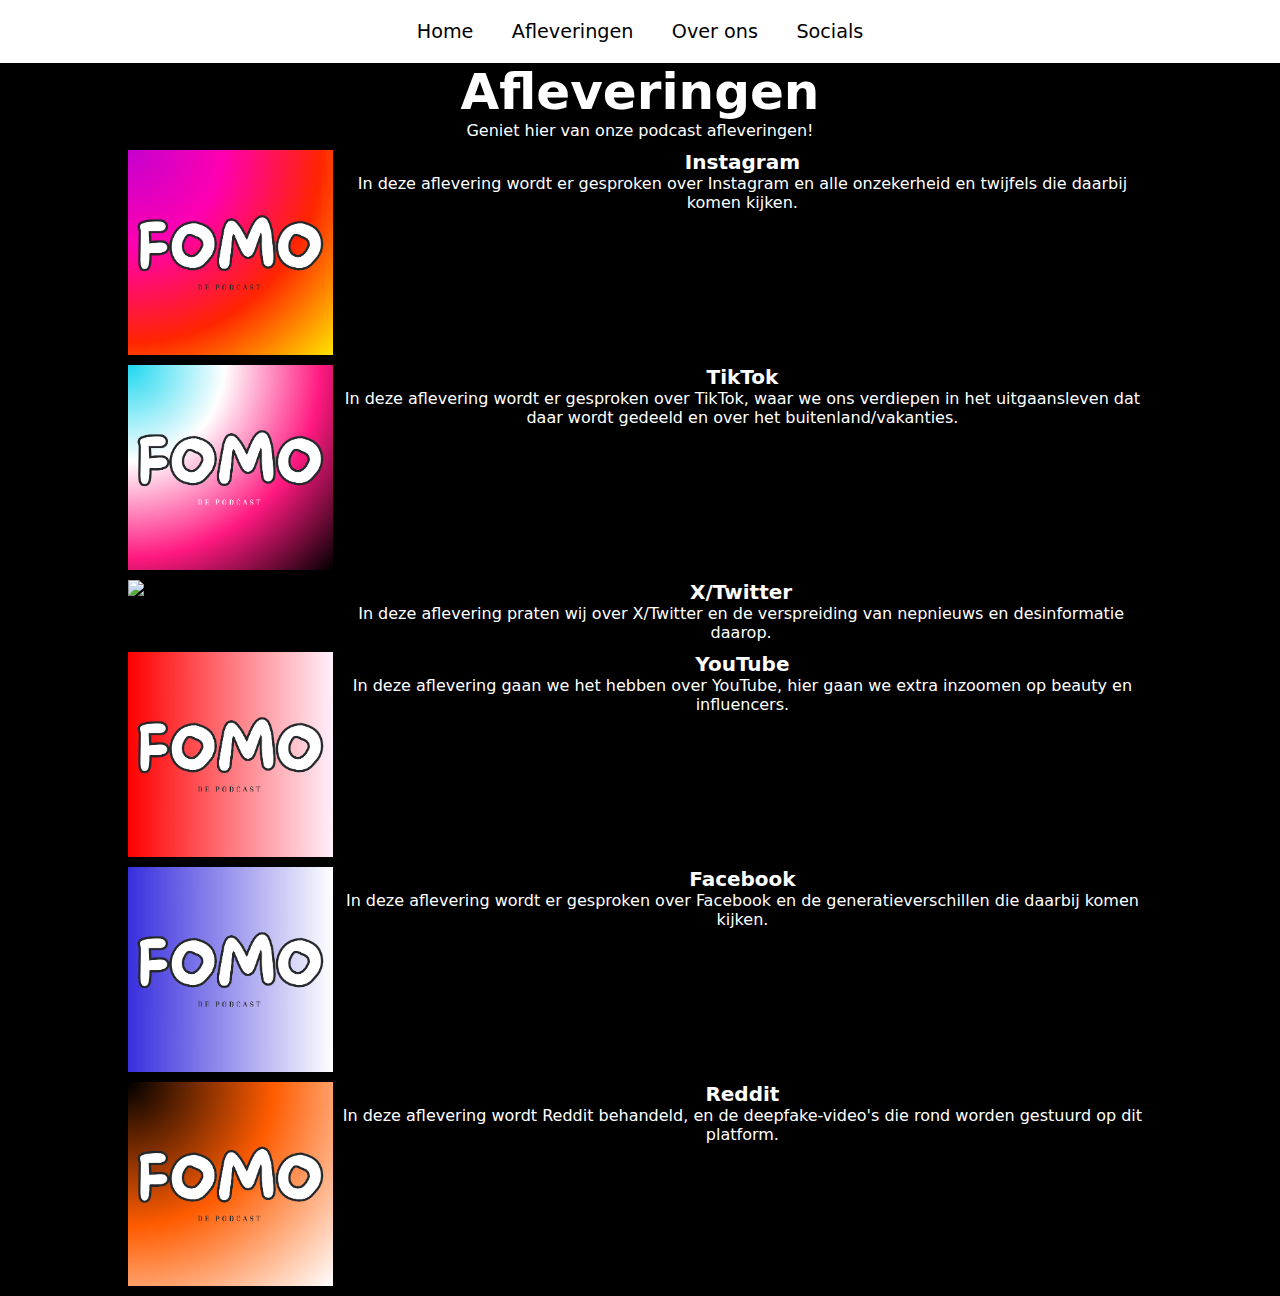
==== afleveringen.html @ 036d3f19 "Add files via upload" ====
<!DOCTYPE html>
<html lang="nl">
<head>
    <meta charset="UTF-8">
    <meta name="viewport" content="width=device-width, initial-scale=1.0">
    <title>Afleveringen</title>
    <link rel="stylesheet" href="css/styles.css">

</head>
<body>
    <header> 
       <nav> 
           <ul>
                <li> <a href="index.html">Home</a></li>
                <li> <a href="afleveringen.html">Afleveringen</a></li>
                <li> <a href="overons.html">Over ons</a></li>
                <li> <a href="contact.html">Socials</a></li>
           </ul>
       </nav>
    </header> 
    <h1>Afleveringen</h1>
    <p>Geniet hier van onze podcast afleveringen!</p>
    <article>
        <img src="images/instagram.png" alt="Foto 1" class="slide-in">
        <div>
            <h2>Instagram</h2>
            <p>In deze aflevering wordt er gesproken over Instagram en alle onzekerheid en twijfels die daarbij komen kijken.</p>
        </div>
    </article>
    <article>
        <img src="images/tiktok.png" alt="Foto 2" class="slide-in">
        <div>
            <h2>TikTok</h2>
            <p>In deze aflevering wordt er gesproken over TikTok, waar we ons verdiepen in het uitgaansleven dat daar wordt gedeeld en over het buitenland/vakanties.</p>
        </div>
    </article>
    <article>
        <img src="images/X:twitter.png" alt="Foto 3" class="slide-in">
        <div>
            <h2>X/Twitter</h2>
            <p>In deze aflevering praten wij over X/Twitter en de verspreiding van nepnieuws en desinformatie daarop.</p>
        </div>
    </article>
    <article>
        <img src="images/youtube.png" alt="Foto 4" class="slide-in">
        <div>
            <h2>YouTube</h2>
            <p>In deze aflevering gaan we het hebben over YouTube, hier gaan we extra inzoomen op beauty en influencers.</p>
        </div>
    </article>
    <article>
        <img src="images/facebook.png" alt="Foto 5" class="slide-in">
        <div>
            <h2>Facebook</h2>
            <p>In deze aflevering wordt er gesproken over Facebook en de generatieverschillen die daarbij komen kijken.</p>
        </div>
    </article>
    <article>
        <img src="images/reddit.png" alt="Foto 6" class="slide-in">
        <div>
            <h2>Reddit</h2>
            <p>In deze aflevering wordt Reddit behandeld, en de deepfake-video's die rond worden gestuurd op dit platform.</p>
        </div>
    </article> 
</body>
</html>
---- css/styles.css ----
@import url('https://fonts.googleapis.com/css2?family=Host+Grotesk:ital,wght@0,300..800;1,300..800&family=Roboto:ital,wght@0,100;0,300;0,400;0,500;0,700;0,900;1,100;1,300;1,400;1,500;1,700;1,900&display=swap');

/*cssreset*/
* {
    margin: 0;
    padding: 0;
    box-sizing: border-box;
}

nav{
    width: 2000px;
    background-color: rgb(255, 255, 255);
}

nav ul {
    border: 1px solid rgb(255, 255, 255);
    background-color: rgb(255, 255, 255);
    color: rgb(0, 0, 0);
    display: flex; 
    list-style: none;
    align-items: center;
    justify-content: center;
}

nav a {
    background-color: rgb(255, 255, 255);
    text-decoration: none;
    color: rgb(255, 255, 255);
    padding: 1em;
}

nav a:hover {
    background-color: rgb(255, 255, 255);
}

body {
    background-color: black;
    font-family: system-ui, -apple-system, BlinkMacSystemFont, 'Segoe UI', Roboto, Oxygen, Ubuntu, Cantarell, 'Open Sans', 'Helvetica Neue', sans-serif;   
}

header {
    background-color: rgb(255, 255, 255);
    font-size: larger;
    display: flex;
    justify-content:center;
}

footer {
    background-color: rgb(255, 255, 255);
    justify-content: flex-end;
    font-family: system-ui, -apple-system, BlinkMacSystemFont, 'Segoe UI', Roboto, Oxygen, Ubuntu, Cantarell, 'Open Sans', 'Helvetica Neue', sans-serif;
}

footer ul {
    background-color: rgb(255, 255, 255);
    justify-content: center;
    align-items: center;
    display: flex;
    flex-wrap: wrap;
    flex-direction: column-reverse;
}

footer h3{
    font-size: 20px ;
}

.hero {
    color: rgb(0, 0, 0);
}

h1 {
    color: rgb(255, 255, 255);
    text-align: center;
    font-size: 50px;
} 

h2 {
    text-align: center;
    font-size: 20px;
    flex-wrap: wrap;
    margin: auto;
    justify-content: center;
    color: rgb(255, 255, 255);
}

h3 { 
    text-align: center;
    justify-content:flex-end;
    padding-top: 40px;
    transform: translateY(30px);
    font-size: 25px;
    color: rgb(255, 255, 255);
}

h4 {
    text-align: center;
    justify-content: center;
    align-items: center;
    padding-top: 40px;
    transform: translateY(30px);
    color: rgb(255, 255, 255);
}

p {
    text-align: center; 
    margin: 0 auto; 
    color: rgb(255, 255, 255);
 }

 a {
    display: inline-block;
    transition: transform 0.5s ease;
} 

a:link {
    color: rgb(0, 0, 0);
}

a:visited {
    color: rgb(0, 0, 0);
}

a:focus {
    color: rgb(0, 0, 0);
    transition:all 0.5s ease 0.2s;
}

a:hover {
    color: rgb(255, 255, 255);
}

a:active {
    color: rgb(0, 0, 0);
}

img {
    justify-content: center;
}

.onder-elkaar {
    display: block;
    text-align: center;
    margin: 5em auto;
    padding: 1em; width: 65%; 
    justify-content: center;
    align-items: center;
    font-size: 20px;
}

@keyframes fadeIn {
    from { 
       opacity: 0; 
    }
    to   { 
      opacity: 1; 
    }    
}

.fade-in {
    animation: fadeIn 2s;
}
  
article {
    background-color: rgb(0, 0, 0);
    display: flex;
    width: 80%;
    margin: 10px auto;
    text-align: center;
}

article img {
    width: 20%;
}

@keyframes slide-in {
    0% {
      transform: translateX(500%);
    }
    100% {
      transform: translateX(10%);
    }
  }

.slide-in {
    animation: slide-in 1s;
}

.fomo {
    width: 10%;
    display: flex;
}

.naz  {
    width: 10%;
    display: flex;
}

.quint {
    width: 10%;
    display: flex;
}

.jasmijn {
    width: 10%;
    display: flex;
}

.tiktok {
    width: 10%;
    display: flex;
}

.instagram {
    width: 10%;
    display: flex;
}

.snapchat {
    width: 10%;
    display: flex;
}

.facebook {
    width: 10%;
    display: flex;
}

.xtwitter {
    width: 10%;
    display: flex;
}
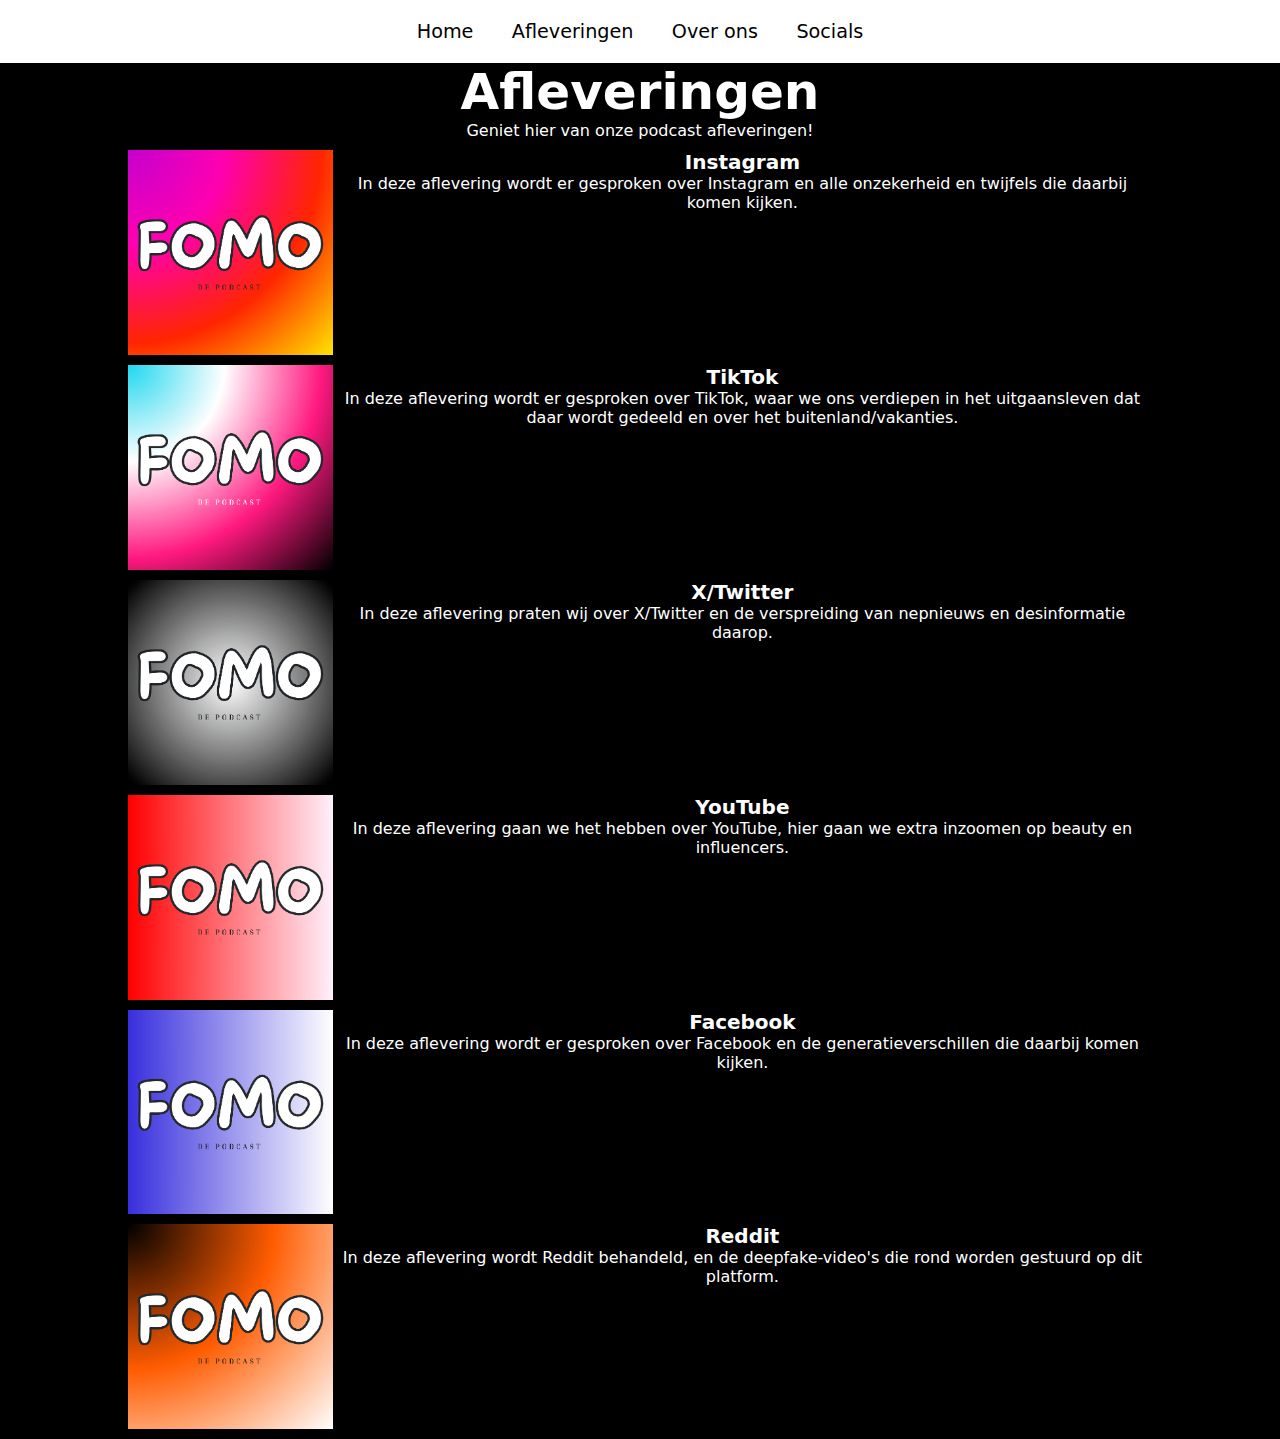
==== commit 217b7a5e: "Add files via upload" ====
--- a/afleveringen.html
+++ b/afleveringen.html
@@ -35,7 +35,7 @@
         </div>
     </article>
     <article>
-        <img src="images/X:twitter.png" alt="Foto 3" class="slide-in">
+        <img src="images/xtwitternormaal.png" alt="Foto 3" class="slide-in">
         <div>
             <h2>X/Twitter</h2>
             <p>In deze aflevering praten wij over X/Twitter en de verspreiding van nepnieuws en desinformatie daarop.</p>
